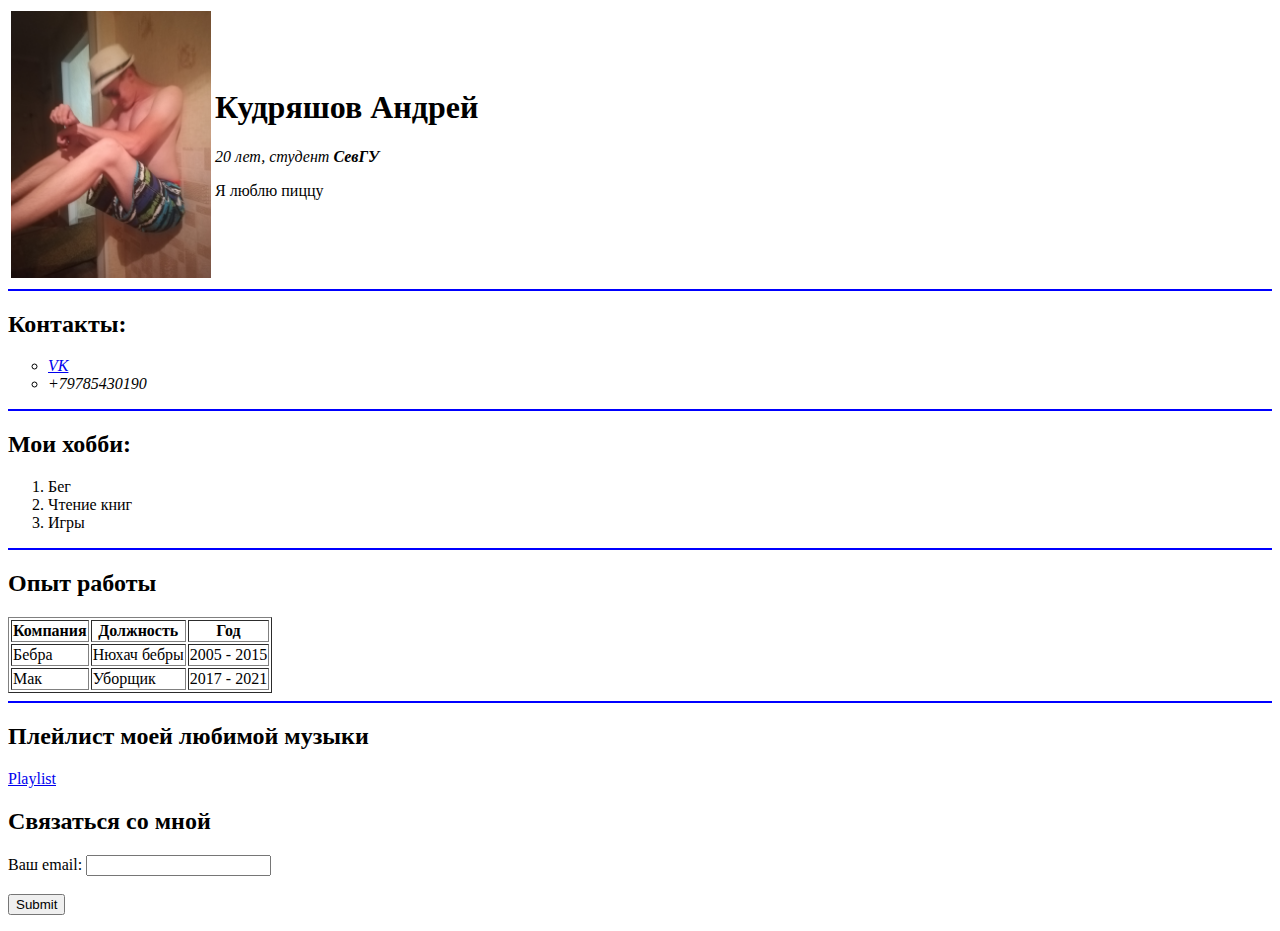
==== index.html @ 3b49a731 "HTML training" ====
<html>
    <head>
        <title>My site</title>
        <meta charset = "UTF-8"/>
    </head>
    <body>
        <table>
            <tr>
                <td>
                    <img src="me.jpg" width = "200">
                </td>
                <td>
                    <h1>Кудряшов Андрей</h1>
                    <p><em>20 лет, студент <strong>СевГУ</strong></em></p>
                    <p>Я люблю пиццу</p> 
                </td>
            </tr>
        </table>

        <hr color = "blue"/>
        <h2>Контакты:</h2>
        <ul type = "circle">
            <em>
            <li><a href = "https://vk.com/negativekreep"
                   target = "_blank">
                VK</a></li>
            <li>+79785430190</li>
            </em>
        </ul>

        <hr color = "blue"/>
        <h2>Мои хобби:</h2>
        <ol>
            <li>Бег</li>
            <li>Чтение книг</li>
            <li>Игры</li>
        </ol>

        <hr color = "blue"/>
        <h2>Опыт работы</h2>
        <table border = "1">
            <thead>
                <tr>
                    <th>Компания</th>
                    <th>Должность</th>
                    <th>Год</th>
                </tr>
            </thead>
            <tbody>
                <tr>
                    <td>Бебра</td>
                    <td>Нюхач бебры</td>
                    <td>2005 - 2015</td>
                </tr>
                <tr>
                    <td>Мак</td>
                    <td>Уборщик</td>
                    <td>2017 - 2021</td>
                </tr>
            </tbody>
        </table>
        <hr color = "blue"/>
        <h2>Плейлист моей любимой музыки</h2>
        <a href="music.html">Playlist</a>

        <h2>Связаться со мной</h2>
        <form>
            <label for = "email">Ваш email: </label>
            <input type = "email" id = "email">
            <br>
            <br>
            <input type="submit">
        </form>
    </body>
</html>
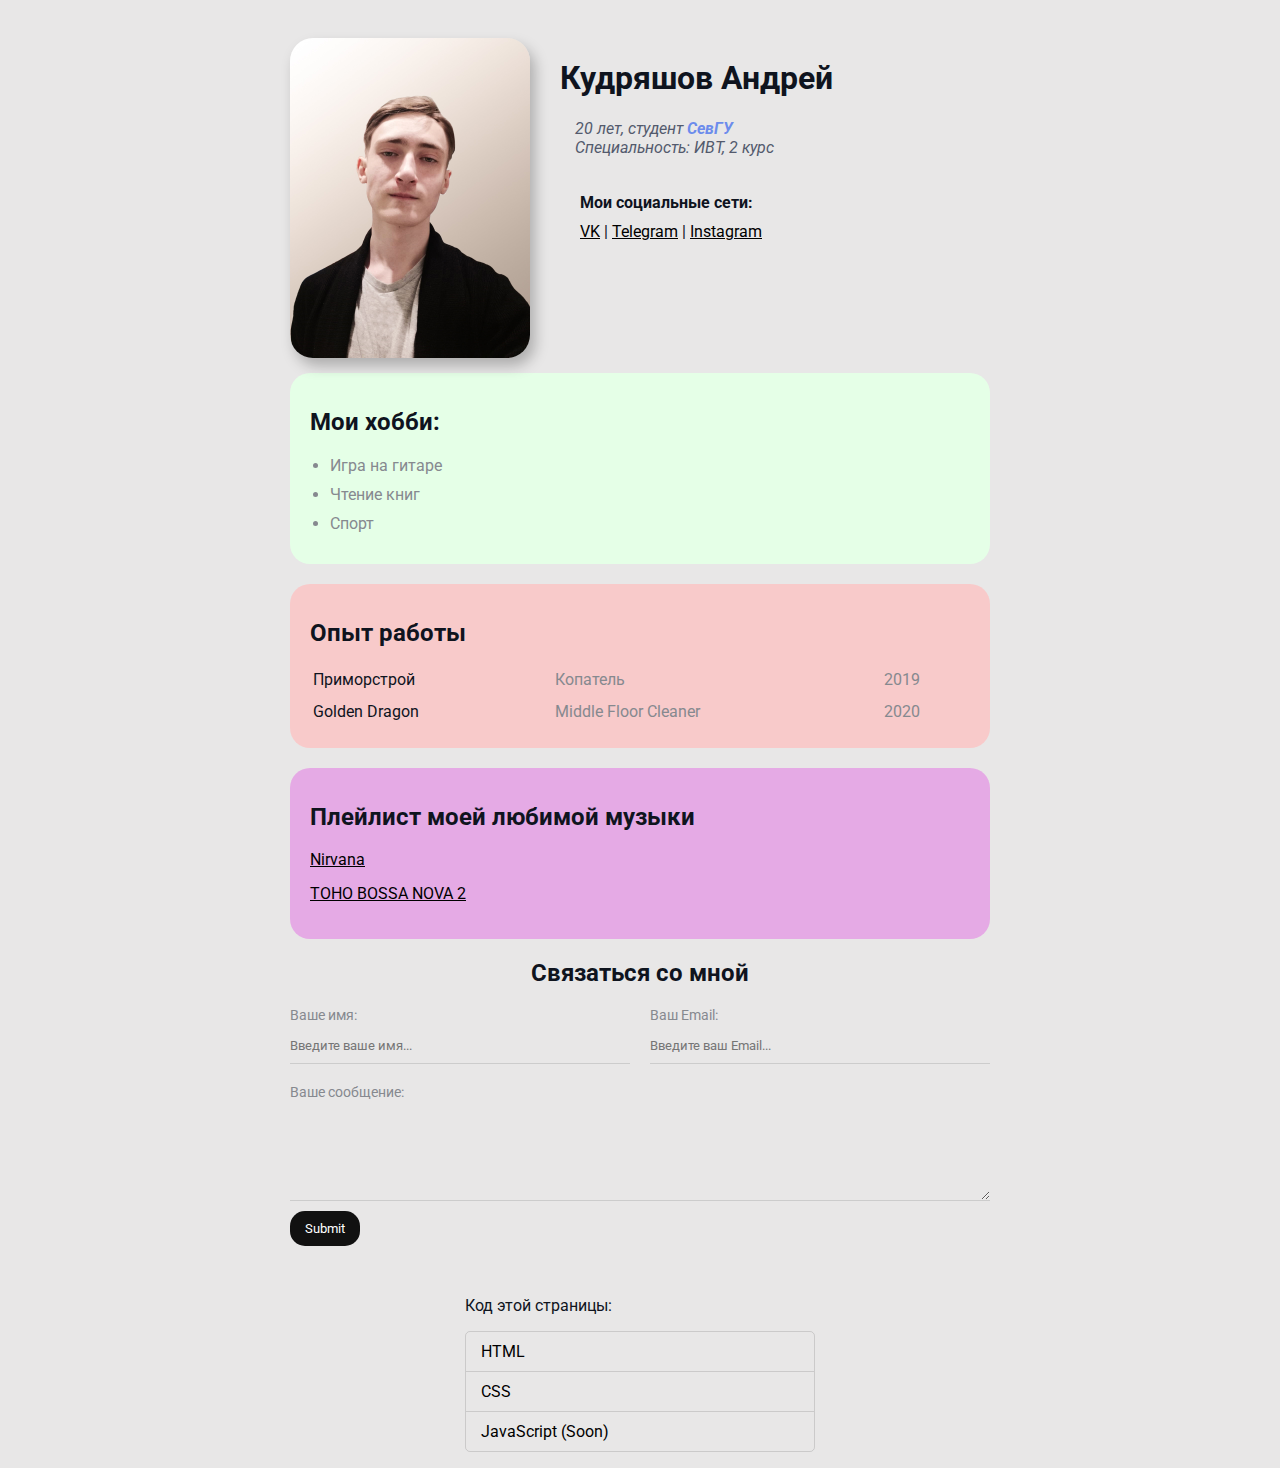
==== commit 9716f0c6: "Add files via upload" ====
--- a/index.html
+++ b/index.html
@@ -2,74 +2,99 @@
     <head>
         <title>My site</title>
         <meta charset = "UTF-8"/>
+        <link href = "styles.css" 
+        rel="stylesheet"/>
     </head>
     <body>
-        <table>
-            <tr>
-                <td>
-                    <img src="me.jpg" width = "200">
-                </td>
-                <td>
-                    <h1>Кудряшов Андрей</h1>
-                    <p><em>20 лет, студент <strong>СевГУ</strong></em></p>
-                    <p>Я люблю пиццу</p> 
-                </td>
-            </tr>
-        </table>
+        <div class="container">
+            <div class = "info">
+                <img src="me1.jpg"
+                class = "avatar"/>
+                <div class="info-text">
+                <h1>Кудряшов Андрей</h1>
+                <p>20 лет, студент <strong>СевГУ</strong></p>
+                <p>Специальность: ИВТ, 2 курс</p>
+                <div class="card">
+                    <h4>Мои социальные сети:</h4>
+                        <a href = "https://vk.com/negativekreep"
+                            target = "_blank">
+                            VK</a>
+                            |
+                        <a href="https://t.me/zvukdeda">Telegram</a>
+                        |
+                        <a href="https://www.instagram.com/a_kudryaash/">Instagram</a>
+                        </div>
+                </div>
+            </div>
+                <div class="card bg-green">
+                <h2>Мои хобби:</h2>
+                <ul class="list">
+                    <li>Игра на гитаре</li>
+                    <li>Чтение книг</li>
+                    <li>Спорт</li>
+                </ul>
+            </div>
 
-        <hr color = "blue"/>
-        <h2>Контакты:</h2>
-        <ul type = "circle">
-            <em>
-            <li><a href = "https://vk.com/negativekreep"
-                   target = "_blank">
-                VK</a></li>
-            <li>+79785430190</li>
-            </em>
-        </ul>
+                <div class="card bg-red">
+                <h2>Опыт работы</h2>
+                <table class="table">
+                    <tbody>
+                        <tr>
+                            <td>Приморстрой</td>
+                            <td>Копатель</td>
+                            <td>2019</td>
+                        </tr>
+                        <tr class="temp">
+                            <td>Golden Dragon</td>
+                            <td>Middle Floor Cleaner</td>
+                            <td>2020</td>
+                        </tr>
+                    </tbody>
+                </table>
+            </div>
+                <div class="card bg-purple">
+                <h2>Плейлист моей любимой музыки</h2>
+                <ul  class="link-list">
+                    <li>
+                        <a href="https://vk.com/audios505393350?section=all&z=audio_playlist-2000228538_228538%2Fbd5f77b8f9bce5d3ee" target = "_blank">Nirvana</a>
+                    </li>
+                    <li>
+                        <a href="https://vk.com/im?sel=c33&z=audio_playlist-153274601_641">TOHO BOSSA NOVA 2</a>
+                    </li>
+                </ul>
+            </div>
+                <div class="contact">
+                    <h2>Связаться со мной</h2>
+                    <form action = "/">
+                        <div class="row">
+                            <div class="form-group">
+                                <label for = "name">Ваше имя: </label>
+                                <input type="text" id = "name"
+                                placeholder="Введите ваше имя...">
+                            </div>
 
-        <hr color = "blue"/>
-        <h2>Мои хобби:</h2>
-        <ol>
-            <li>Бег</li>
-            <li>Чтение книг</li>
-            <li>Игры</li>
-        </ol>
+                            <div class="form-group">
+                                <label for = "email">Ваш Email: </label>
+                                <input type = "email" id = "email"
+                                placeholder="Введите ваш Email...">
+                            </div>
+                        </div>
+                        <div class="form-group">
+                            <label for="text">Ваше сообщение:</label>
+                            <textarea id="text" cols="15" rows="5"></textarea>
+                        </div>
+                        <input class="btn" type="submit">
+                    </form>
+                </div>
+            <div class="temp" style="margin-top: 50px;">
+                <p>Код этой страницы:</p>
+                <ul class="list-group">
+                    <li class="list-group-item"><a href="https://pastebin.com/0NK9UUQr" target="_blank">HTML</a></li>
+                    <li class="list-group-item"><a href="https://pastebin.com/CJj6Dzfx" target="_blank">CSS</a></li>
+                    <li class="list-group-item">JavaScript (Soon)</li>
+                  </ul>
 
-        <hr color = "blue"/>
-        <h2>Опыт работы</h2>
-        <table border = "1">
-            <thead>
-                <tr>
-                    <th>Компания</th>
-                    <th>Должность</th>
-                    <th>Год</th>
-                </tr>
-            </thead>
-            <tbody>
-                <tr>
-                    <td>Бебра</td>
-                    <td>Нюхач бебры</td>
-                    <td>2005 - 2015</td>
-                </tr>
-                <tr>
-                    <td>Мак</td>
-                    <td>Уборщик</td>
-                    <td>2017 - 2021</td>
-                </tr>
-            </tbody>
-        </table>
-        <hr color = "blue"/>
-        <h2>Плейлист моей любимой музыки</h2>
-        <a href="music.html">Playlist</a>
-
-        <h2>Связаться со мной</h2>
-        <form>
-            <label for = "email">Ваш email: </label>
-            <input type = "email" id = "email">
-            <br>
-            <br>
-            <input type="submit">
-        </form>
+        </div>
+        
     </body>
 </html>--- a/styles.css
+++ b/styles.css
@@ -0,0 +1,312 @@
+@import url('https://fonts.googleapis.com/css2?family=Roboto&display=swap');
+
+body
+{
+    background-color: #d4d1d186;
+    color: #0f141e;
+    
+    font: normal 16px 'Roboto', sans-serif;
+}
+
+.list-group
+{
+    list-style: none;
+    padding-inline-start: 0px;
+}
+
+.temp
+{  
+    margin: auto; 
+    width: 350px;
+}
+
+.temp li
+{
+    color: black;
+}
+
+.temp a
+{
+    text-decoration: none;
+}
+
+.temp a:visited
+{
+    color: black;
+}
+
+.list-group li:nth-child(2)
+{
+    border-top: none;
+    border-bottom: none;
+}
+
+.list-group li:nth-child(1)
+{
+    border-top: thin solid rgba(0,0,0,.125);
+    border-top-right-radius: 5px;  
+    border-top-left-radius: 5px; 
+}
+
+.list-group li:nth-child(3)
+{
+    border-bottom: thin solid rgba(0,0,0,.125);
+    border-bottom-right-radius: 5px;  
+    border-bottom-left-radius: 5px;   
+}
+
+
+.list-group-item
+{
+    border: thin solid rgba(0,0,0,.125);
+    padding: 10px;
+    padding-left: 15px;
+}
+
+.list-group-item:hover
+{
+    background-color:#0d6efd;
+    color: white;
+}
+
+a
+{
+    color: black;
+    text-decoration: underline;
+}
+
+a:hover
+{
+    text-decoration: none;    
+}
+
+a:active
+{
+    color: blue;
+}
+
+a:visited
+{
+    color: grey;
+}
+
+.avatar
+{
+    width: 240px;
+    border-radius: 23px;
+    box-shadow: 5px 8px 14px rgba(0, 0, 0, 0.25)
+}
+
+.info
+{
+    margin-bottom: 15px;
+    display: flex;
+}
+
+@media (max-width: 700px)
+{
+    .info
+    {
+        text-align: center;
+        display: block;
+    }
+}
+
+.info-text
+{
+    margin-left: 30px;
+}
+
+.info-text p
+{
+    padding-left: 15px;
+}
+
+.info-text h4
+{
+    margin-bottom: 10px;
+}
+
+.info p
+{
+    color: #535a6d;
+    margin: 0;
+    font-style: italic;
+    text-decoration: none;
+    /*text-transform: capitalize;*/
+    /*letter-spacing: 2px; */
+}
+
+.info strong
+{
+    color: #6c8cec;
+    margin: 0;
+    font-style: italic;
+    text-decoration: none;
+    /*text-transform: capitalize;*/
+    /*letter-spacing: 2px; */
+}
+
+/*Box Model */
+.container
+{
+    max-width: 700px;
+    margin: auto;
+    padding-top: 30px;
+}
+
+/* .social
+{
+    background: rgb(42, 197, 224);
+
+    padding: 10px 25px;
+
+    border: 5px solid gray;
+    border-bottom-style: dotted;
+    border-top-width: 7px;
+    border-radius: 23px;
+
+    margin: 20px;
+    box-shadow: 8px -3px 14px rgba(0, 0, 0, 0.25)
+} */
+
+/* .box-model > div
+{
+    float: left;
+    background: #000;
+    height: 200px;
+    border: 4px solid gray;
+    width: 25%;
+    box-sizing: border-box;
+} */
+
+.bg-green
+{
+    background: #e5ffe7;
+}
+
+.bg-purple
+{
+    background: #e5aae5;
+}
+
+.bg-yellow
+{
+    background: #dceaff;
+}
+
+.bg-red
+{
+    background: #f8caca;
+}
+
+.card
+{
+    padding: 15px 20px;
+    margin-bottom: 20px;
+    border-radius: 20px;
+}
+
+.list
+{
+    padding: 0px 20px;
+}
+
+.list li
+{
+    color: #86898f; 
+    margin-bottom: 10px;
+}
+
+.table
+{
+    width: 100%;
+}
+
+.table td
+{
+    padding-bottom: 10px;
+}
+
+.table td:nth-child(2)
+{
+    color: #86898f;    
+}
+
+.table td:nth-child(3)
+{
+    color: #86898f;    
+}
+
+.link-list
+{
+    padding: 0;
+}
+
+.link-list li
+{
+    list-style: none;
+    margin-bottom: 10px;
+    padding-bottom: 5px;
+    /* border-bottom: 1px solid rgb(172, 169, 169); */
+}
+
+.contact h2
+{
+    text-align: center;
+}
+
+.form-group label
+{
+    display: block;
+    font-size: 14px;
+    color: #86898f;
+}
+
+.form-group input,
+.form-group textarea
+{
+    width: 100%;
+    box-sizing: border-box;
+    border: none;
+    border-bottom: 1px solid #ccc;
+    color: #000;
+    padding: 15px 0 10px;
+    outline: none;
+    font-family: inherit;
+    background: transparent;
+}
+
+.row
+{
+    display: flex;
+    margin-bottom: 20px;
+}
+
+.row > .form-group
+{
+    width: 50%;
+}
+
+.row > .form-group:first-child
+{
+    margin-right: 20px;
+}
+
+.btn
+{
+    color: white;
+    background-color: #111;
+    padding: 10px 15px;
+    border: none;
+    font-family: inherit;
+    border-radius: 15px;
+    cursor: pointer;
+    margin-top: 10px;
+}
+
+.btn:hover
+{
+    opacity: 0.9;
+}
+
